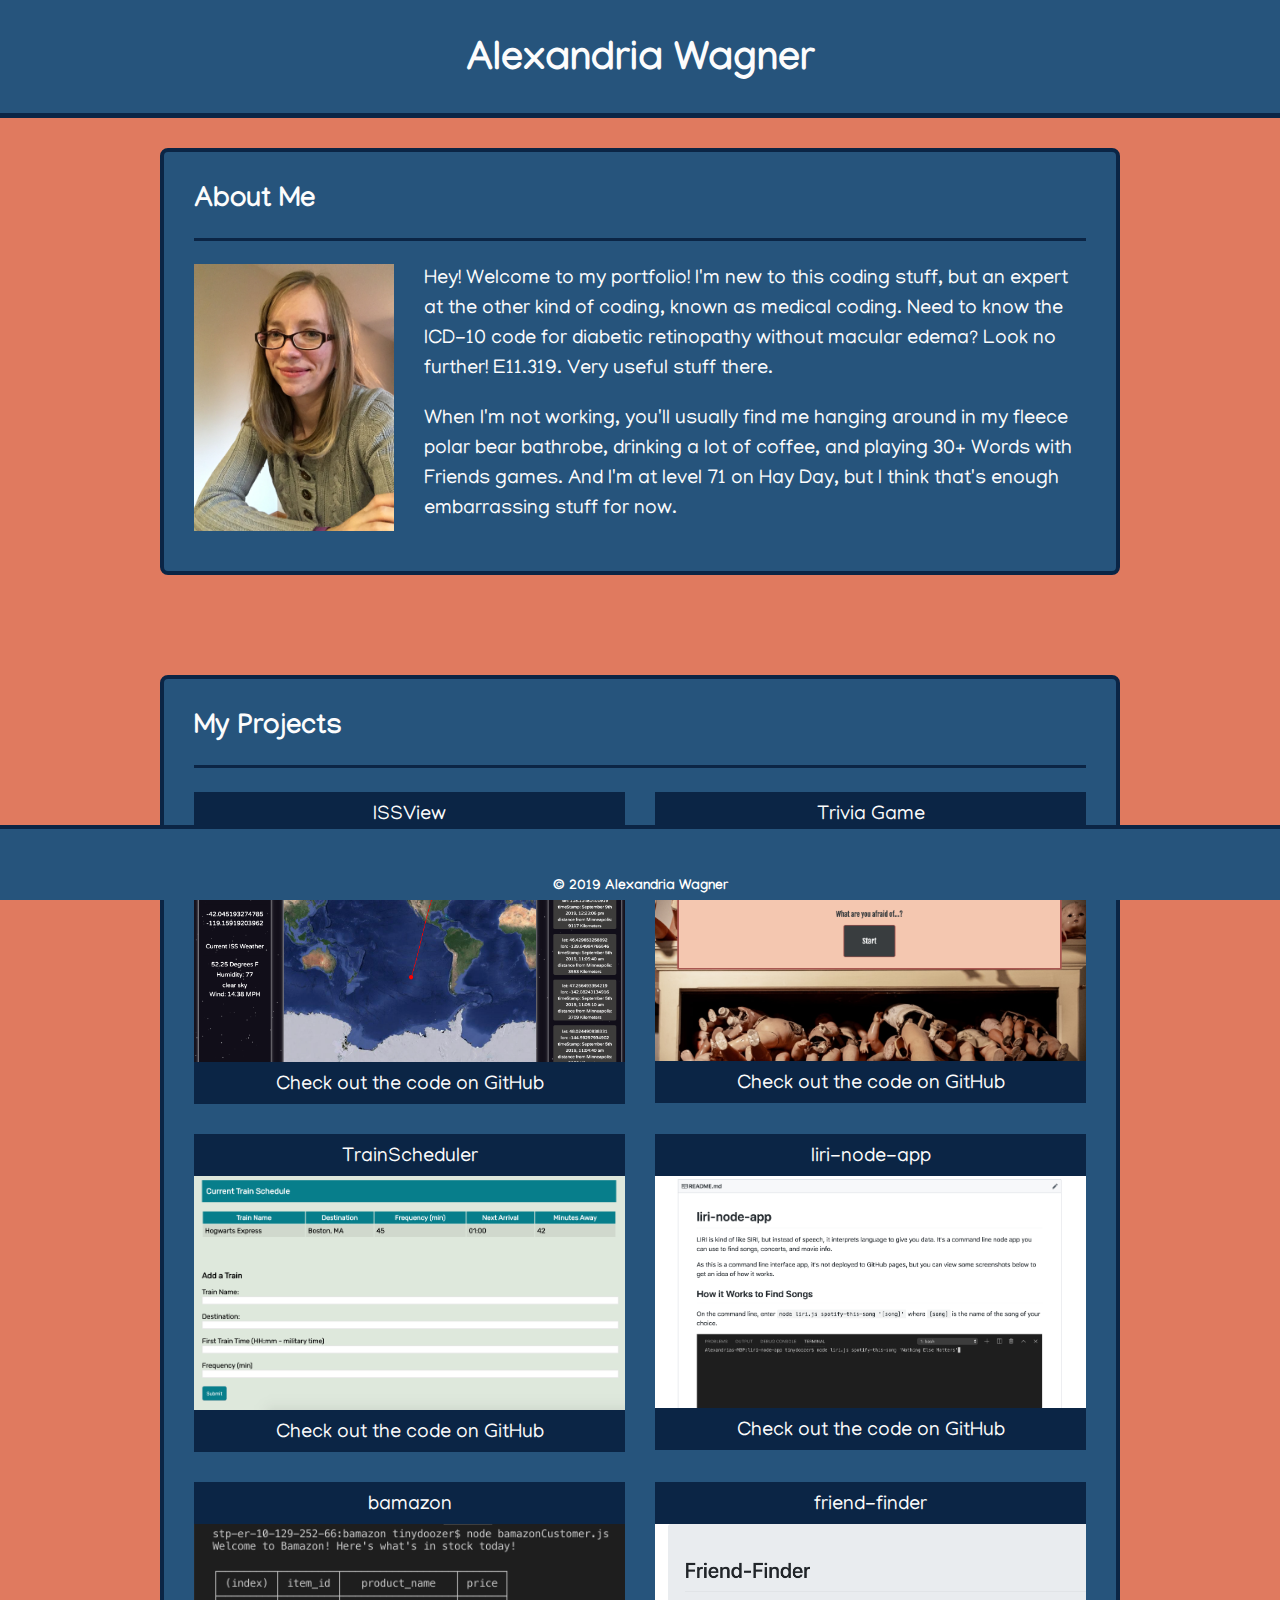
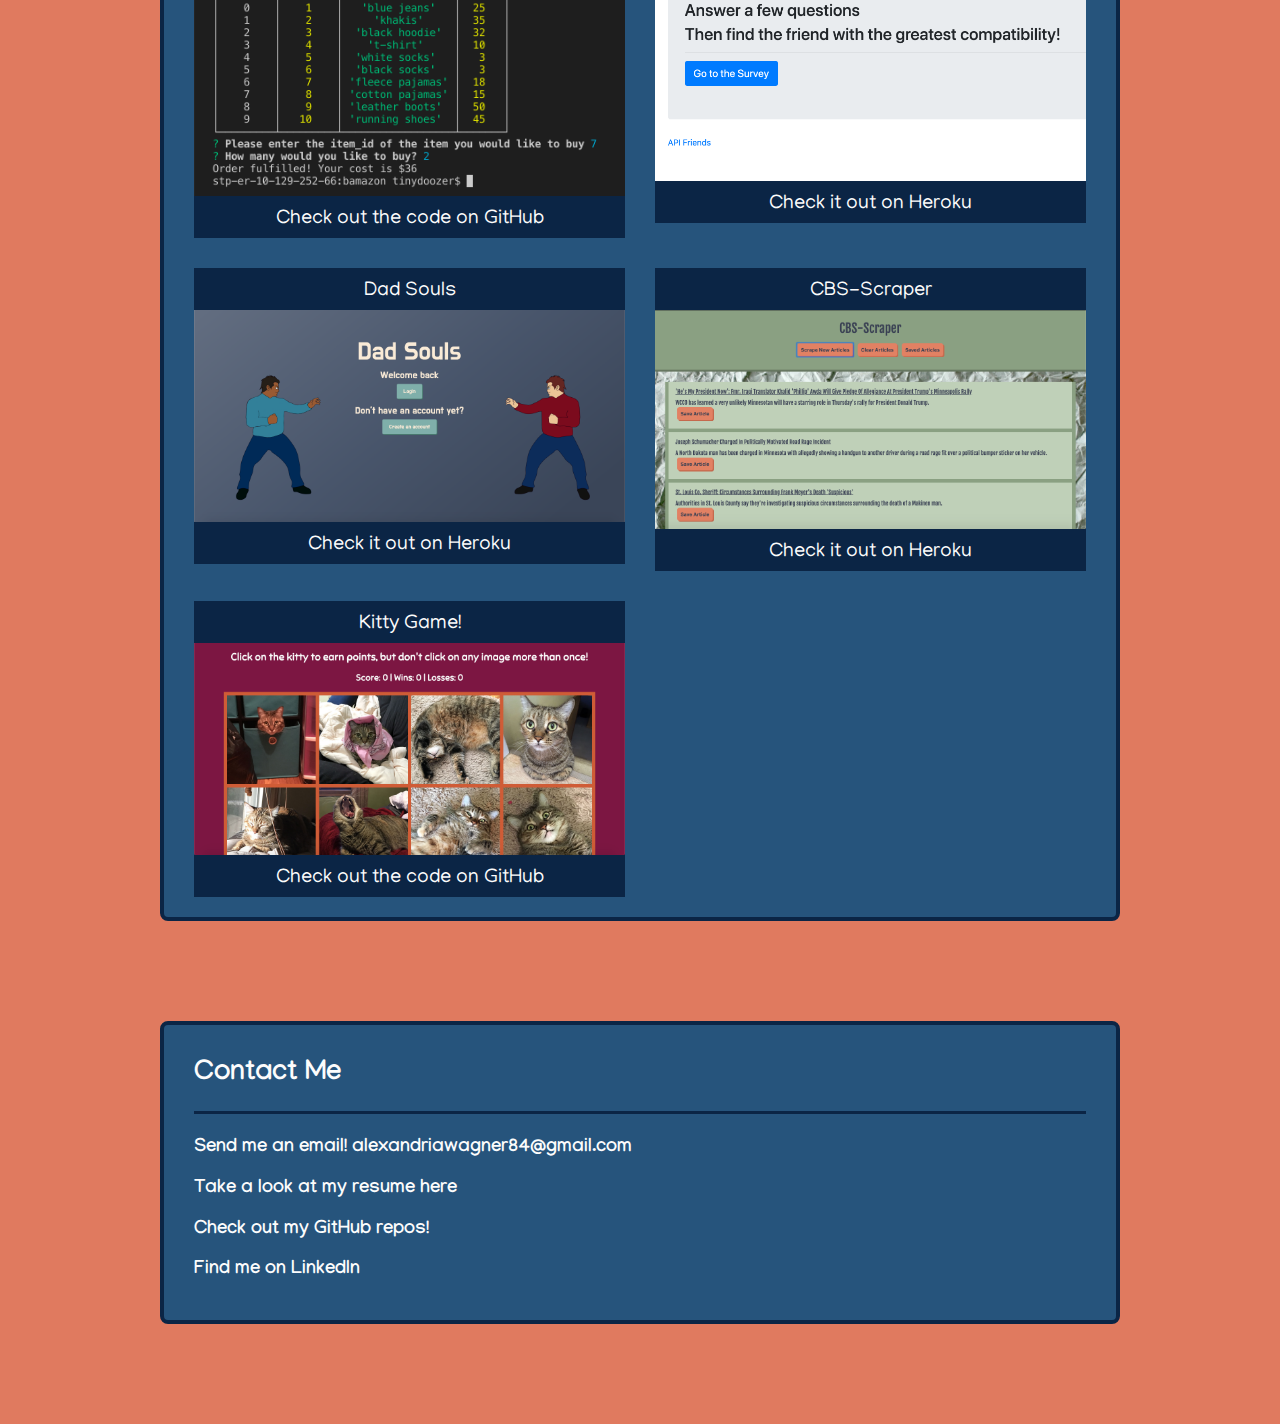
==== index.html @ b4c2550a "updated the deployed link to Kitty Game" ====
<!DOCTYPE html>
<html>

<head>
    <title>My Portfolio</title>
    <link href="https://fonts.googleapis.com/css?family=Manjari&display=swap" rel="stylesheet">
    <link rel="stylesheet" type="text/css" href="assets/css/style.css">
</head>

<body>
    <div class="header-container">
        <header>
            <h1>Alexandria Wagner</h1>
        </header>
    </div>

    <section>
        <div class="block">
            <h2>About Me</h2>
            <img class="photo" src="assets/images/self.jpg" alt="a photo of me">
            <p class="bio">Hey! Welcome to my portfolio! I'm new to this coding stuff, but an expert at the other kind
                of coding,
                known as medical coding. Need to know the ICD-10 code for diabetic retinopathy without macular edema?
                Look no further! E11.319. Very useful stuff there.</p>

            <p class="bio">When I'm not working, you'll usually find me hanging around in my fleece polar bear bathrobe,
                drinking a
                lot of coffee, and playing 30+ Words with Friends games. And I'm at level 71 on Hay Day, but I think
                that's
                enough embarrassing stuff for now.</p>
        </div>
    </section>

    <section>
        <div class="block">
            <h2>My Projects</h2>
            <div class="photos-container">
                <div class="photo-container">
                    <h4 class="photo-label"><a href="https://alexandriamw.github.io/Bulbasaur/">ISSView</a></h4>
                    <img class="portfolio-photo" src="assets/images/iss.png" alt="screenshot of ISSView project">
                    <p class="photo-label"><a class="photo-label-text"
                            href="https://github.com/alexandriamw/Bulbasaur">Check out the
                            code on GitHub</a></p>
                </div>

                <div class="photo-container">
                    <h4 class="photo-label"><a href="https://alexandriamw.github.io/TriviaGame/">Trivia Game</a></h4>
                    <img class="portfolio-photo" src="assets/images/triviaGame.png" alt="screenshot of Trivia Game">
                    <p class="photo-label"><a class="photo-label-text"
                            href="https://github.com/alexandriamw/TriviaGame">Check out the
                            code on GitHub</a></p>
                </div>

                <div class="photo-container">
                    <h4 class="photo-label"><a href="https://alexandriamw.github.io/TrainScheduler/">TrainScheduler</a>
                    </h4>
                    <img class="portfolio-photo" src="assets/images/trainScheduler.png"
                        alt="screenshot of Train Scheduler project">
                    <p class="photo-label"><a class="photo-label-text"
                            href="https://github.com/alexandriamw/TrainScheduler">Check out the
                            code on GitHub</a></p>
                </div>

                <div class="photo-container">
                    <h4 class="photo-label"><a href="https://github.com/alexandriamw/liri-node-app">liri-node-app</a>
                    </h4>
                    <img class="portfolio-photo" src="assets/images/liri.png" alt="screenshot of liri-node-app">
                    <p class="photo-label"><a class="photo-label-text"
                            href="https://github.com/alexandriamw/liri-node-app">Check out the
                            code on GitHub</a></p>
                </div>

                <div class="photo-container">
                    <h4 class="photo-label"><a href="https://github.com/alexandriamw/bamazon">bamazon</a>
                    </h4>
                    <img class="portfolio-photo" src="assets/images/bamazon.png" alt="screenshot of bamazon">
                    <p class="photo-label"><a class="photo-label-text"
                            href="https://github.com/alexandriamw/bamazon">Check out the
                            code on GitHub</a></p>
                </div>

                <div class="photo-container">
                    <h4 class="photo-label"><a href="https://github.com/alexandriamw/friend-finder">friend-finder</a>
                    </h4>
                    <img class="portfolio-photo" src="assets/images/friends.png" alt="screenshot of friend-finder">
                    <p class="photo-label"><a class="photo-label-text"
                            href="https://zandy-friend-finder.herokuapp.com/">Check it out on Heroku</a></p>
                </div>

                <div class="photo-container">
                    <h4 class="photo-label"><a href="https://github.com/alexandriamw/DoomPatrol">Dad Souls</a>
                    </h4>
                    <img class="portfolio-photo" src="assets/images/game_Screen.png" alt="screenshot of Dad Souls">
                    <p class="photo-label"><a class="photo-label-text" href="https://dadsouls.herokuapp.com/">Check it
                            out on Heroku</a></p>
                </div>

                <div class="photo-container">
                    <h4 class="photo-label"><a href="https://github.com/alexandriamw/cbs-scraper">CBS-Scraper</a>
                    </h4>
                    <img class="portfolio-photo" src="assets/images/cbs.png" alt="screenshot of CBS-Scraper">
                    <p class="photo-label"><a class="photo-label-text" href="https://cbs-scraper.herokuapp.com/">Check
                            it out on Heroku</a></p>
                </div>

                <div class="photo-container">
                    <h4 class="photo-label"><a href="https://www.groant.chup2.com/clicky-app/">Kitty Game!</a>
                    </h4>
                    <img class="portfolio-photo" src="assets/images/kittygame.png" alt="screenshot of Kitty Game">
                    <p class="photo-label"><a class="photo-label-text" href="https://github.com/alexandriamw/clicky-app">Check
                            out the code on GitHub</a></p>
                </div>
            </div>
        </div>
    </section>

    <section>
        <div class="block">
            <h2>Contact Me</h2>
            <h3>Send me an email! alexandriawagner84@gmail.com</h3>
            <h3><a href="assets/resume.pdf">Take a look at my resume here</a></h3>
            <h3><a href="https://github.com/alexandriamw">Check out my GitHub repos!</a></h3>
            <h3><a href="https://www.linkedin.com/in/alexandria-wagner-67238918a">Find me on LinkedIn</a></h3>

        </div>

    </section>

    <footer>
        <h6>&copy; 2019 Alexandria Wagner</h6>
    </footer>
</body>

</html>
---- assets/css/style.css ----
* {
    box-sizing: border-box;
}

.header-container {
    background: #26547c;
    border-bottom: 5px solid #0b2545;
    margin-bottom: 30px;
}

header {
    max-width: 980px;
    width: 100%;
    margin: auto;
    align-items: center;
    padding: 0 10px;
}

h1 {
    font-family: 'Manjari', sans-serif;
    font-size: 40px;
    color: #fcfcfc;
    text-align: center;
    padding: 40px 0 26px 0;
    margin: 0;
}

a {
    color: #fcfcfc;
    text-decoration: none;
}

h3 {
    color: #fcfcfc;
}

body {
    background: #e07a5f;
    margin: 0;
    font-family: 'Manjari', sans-serif;
}

.block {
    background-color: #26547c;
    border-radius: 8px;
    width: 100%;
    border: solid #0b2545 4px;
    padding: 10px 30px 20px 30px;
    overflow: auto;
}

section {
    padding: 0 10px;
    max-width: 980px;
    width: 100%;
    margin: 0 auto 100px auto;
}

h2 {
    color: #fcfcfc;
    font-family: 'Manjari', sans-serif;
    font-size: 28px;
    border-bottom: 3px solid #0b2545;
    padding-bottom: 20px;
}

.photo {
    height: auto;
    width: 200px;
    float: left;
    margin: 0 30px 20px 0;
}

.photo-label {
    background-color: #0b2545;
    color: #fcfcfc;
    text-align: center;
    padding: 12px 0 8px 0;
    font-family: 'Manjari', sans-serif;
    font-weight: normal;
    font-size: 20px;
    width: 100%;
    margin: 0;
}

.portfolio-photo {
    height: auto;
    width: 100%;
    display: block;
}

.photo-container {
    position: relative;
}

.photos-container {
    display: grid;
    grid-template-columns: 1fr 1fr;
    grid-gap: 30px;
    width: 100%;
}

.bio {
    color: #fcfcfc;
    font-size: 20px;
    line-height: 1.5;
}

footer {
    background-color: #26547c;
    border-top: #0b2545 solid 4px;
    padding-bottom: 5px;
    padding-top: 50px;
    position: fixed;
    left: 0;
    bottom: 0;
    width: 100%;
}

h6 {
    text-align: center;
    color: #ffffff;
    font-size: 14px;
    padding: 0;
    margin: 0;
}

@media screen and (max-width: 768px) {
    main {
        width: 100%;
    }
}

@media screen and (max-width: 640px) {
    h1 {
        width: 100%;
    }

    header {
        flex-direction: column;
        padding: 0px;
    }

    nav {
        width: 100%;
        text-align: center;
        padding: 15px 10px;
    }

    .photos-container {
        display: block;
        width: 100%;
    }

    .photo-container {
        margin-bottom: 10px;
    }

    .photo-label {
        padding: 8px 0;
    }

    .photo {
        width: 100%;
        float: none;
    }
}
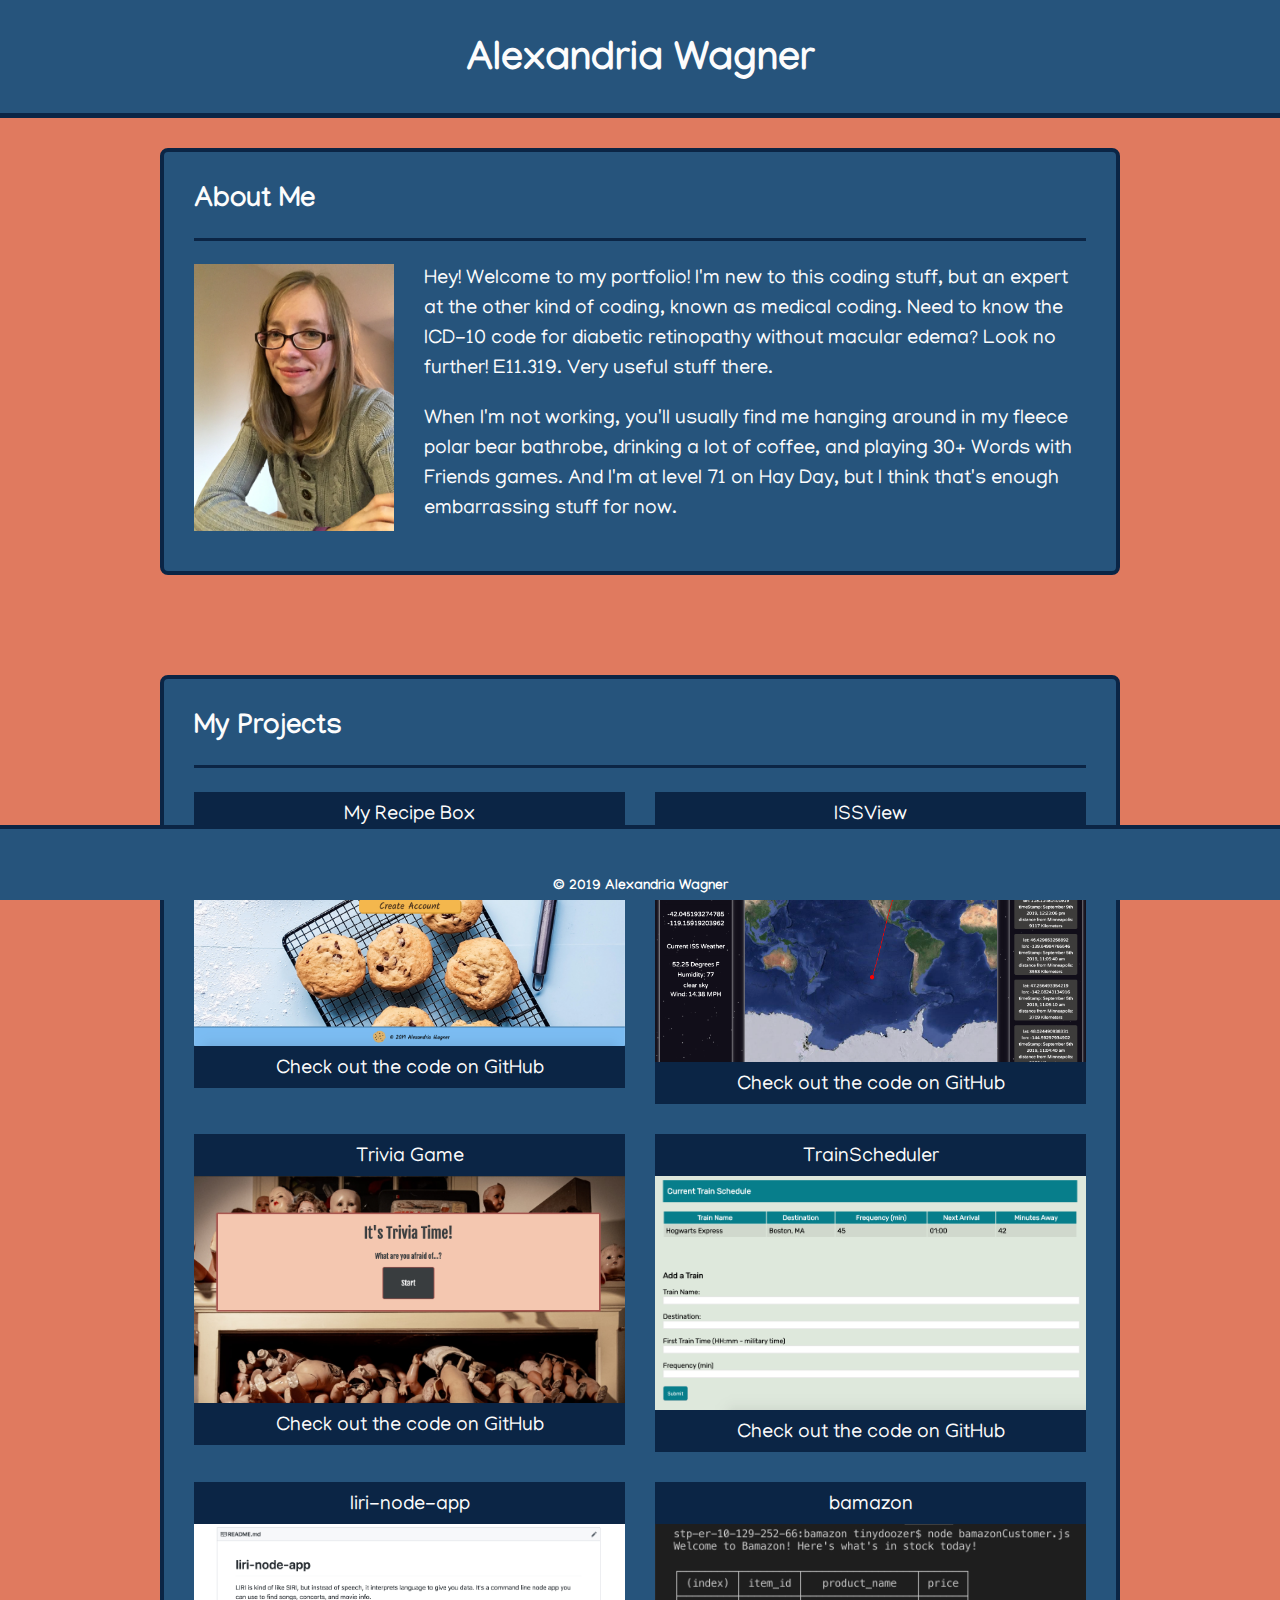
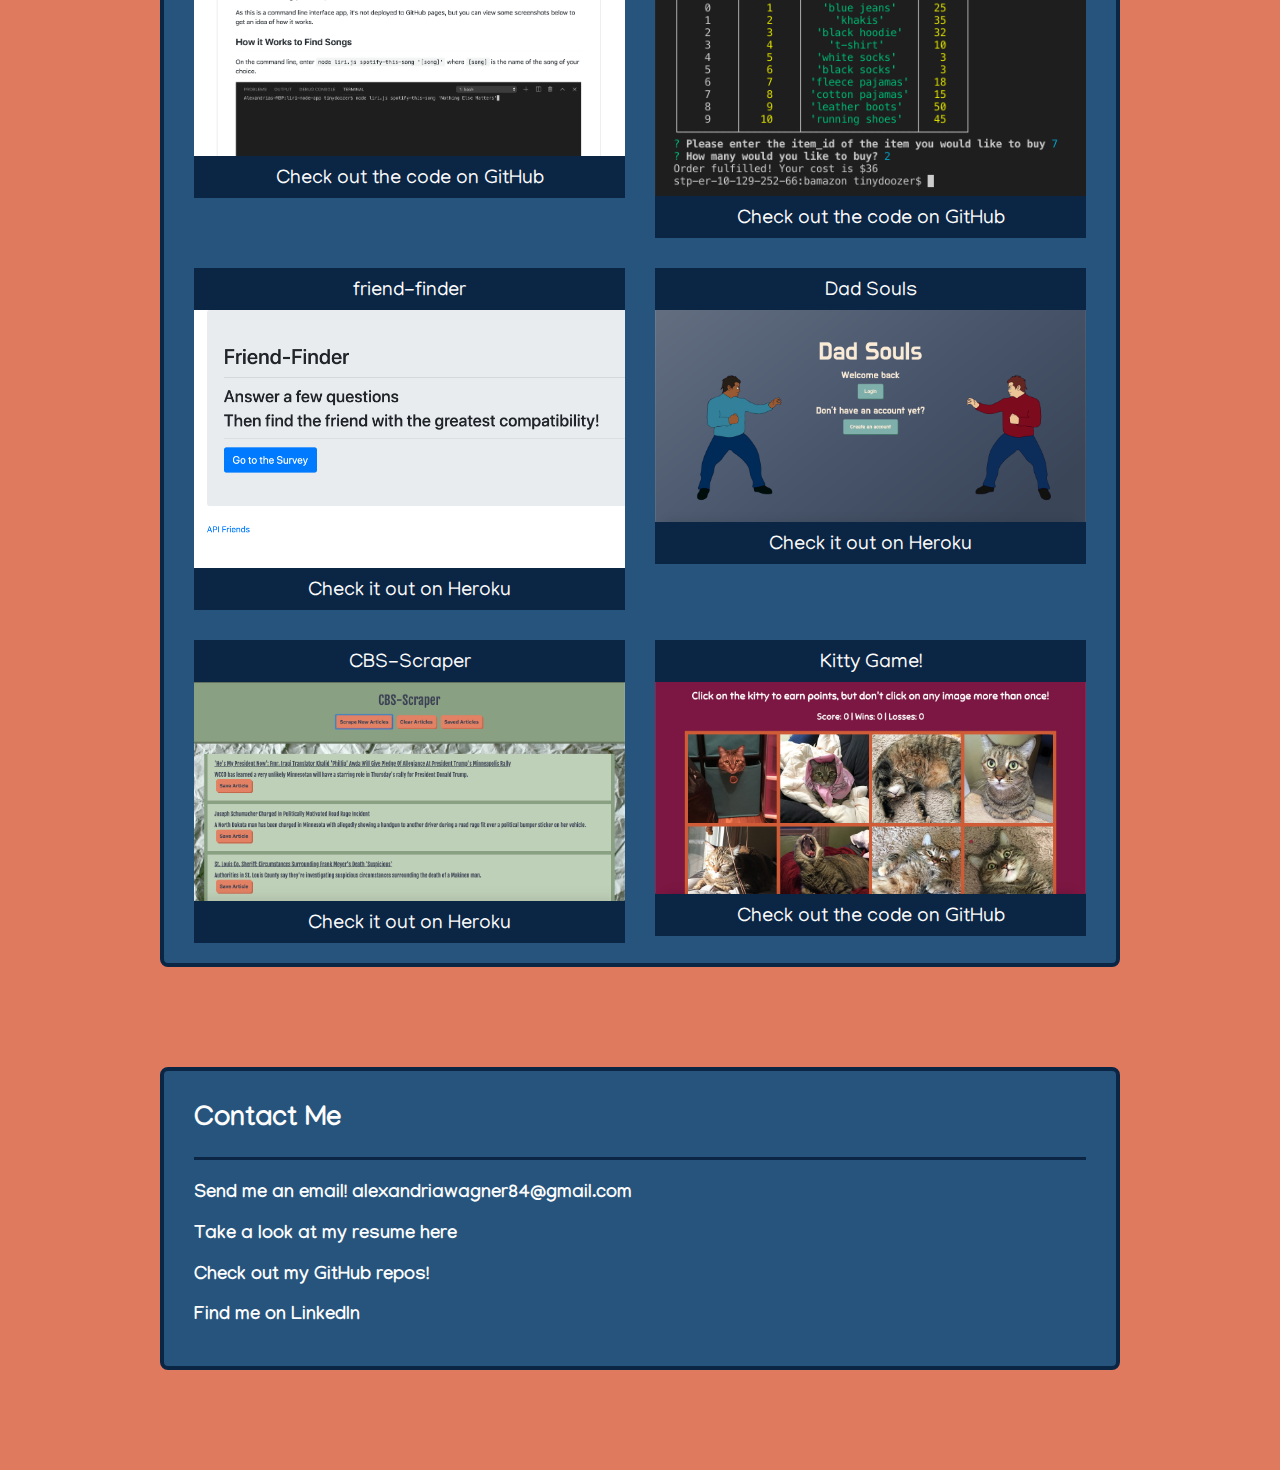
==== commit af5a7f17: "updated portfolio with my-recipe-box" ====
--- a/index.html
+++ b/index.html
@@ -34,7 +34,15 @@
     <section>
         <div class="block">
             <h2>My Projects</h2>
+
             <div class="photos-container">
+                <div class="photo-container">
+                    <h4 class="photo-label"><a href="https://github.com/alexandriamw/my-recipe-box">My Recipe Box</a></h4>
+                    <img class="portfolio-photo" src="assets/images/myrecipebox2.png" alt="screenshot of My Recipe Box">
+                    <p class="photo-label"><a class="photo-label-text"
+                            href="https://github.com/alexandriamw/my-recipe-box">Check out the
+                            code on GitHub</a></p>
+                </div>
                 <div class="photo-container">
                     <h4 class="photo-label"><a href="https://alexandriamw.github.io/Bulbasaur/">ISSView</a></h4>
                     <img class="portfolio-photo" src="assets/images/iss.png" alt="screenshot of ISSView project">
@@ -107,7 +115,8 @@
                     <h4 class="photo-label"><a href="https://www.groant.chup2.com/clicky-app/">Kitty Game!</a>
                     </h4>
                     <img class="portfolio-photo" src="assets/images/kittygame.png" alt="screenshot of Kitty Game">
-                    <p class="photo-label"><a class="photo-label-text" href="https://github.com/alexandriamw/clicky-app">Check
+                    <p class="photo-label"><a class="photo-label-text"
+                            href="https://github.com/alexandriamw/clicky-app">Check
                             out the code on GitHub</a></p>
                 </div>
             </div>
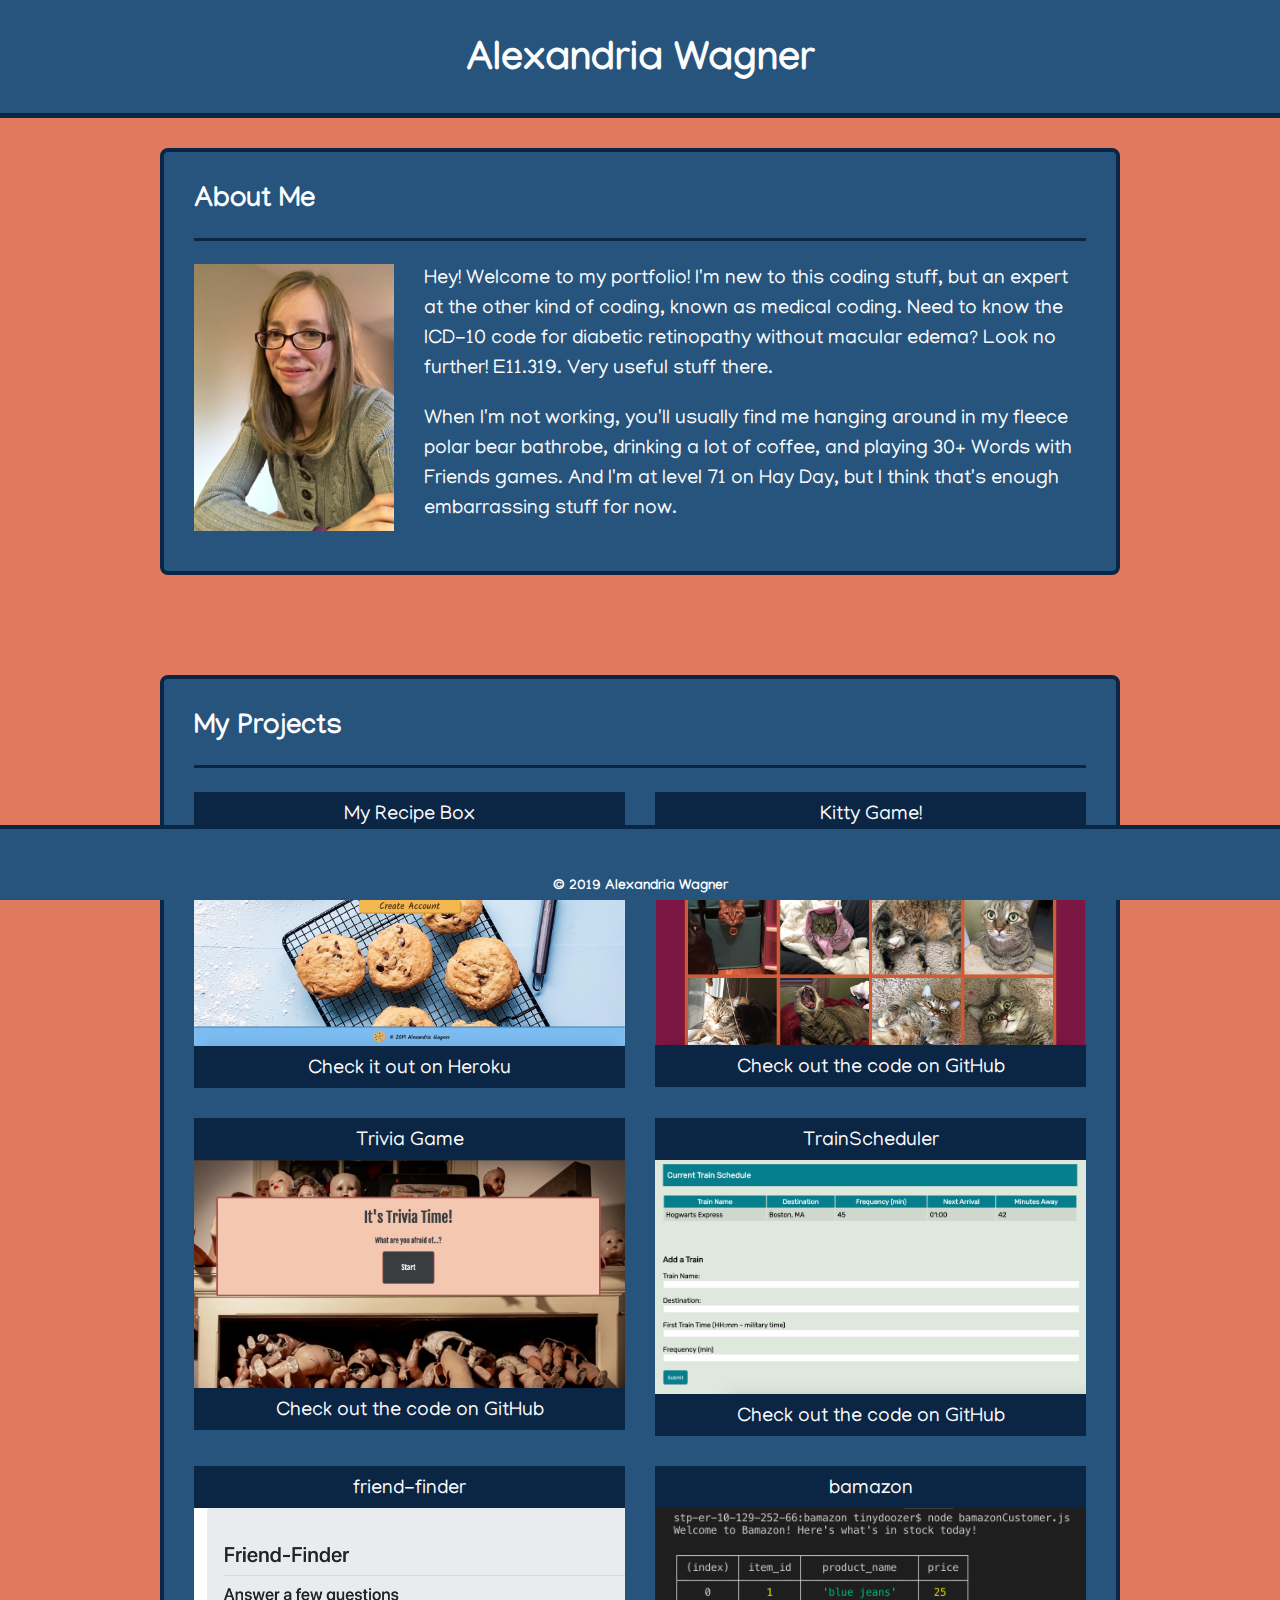
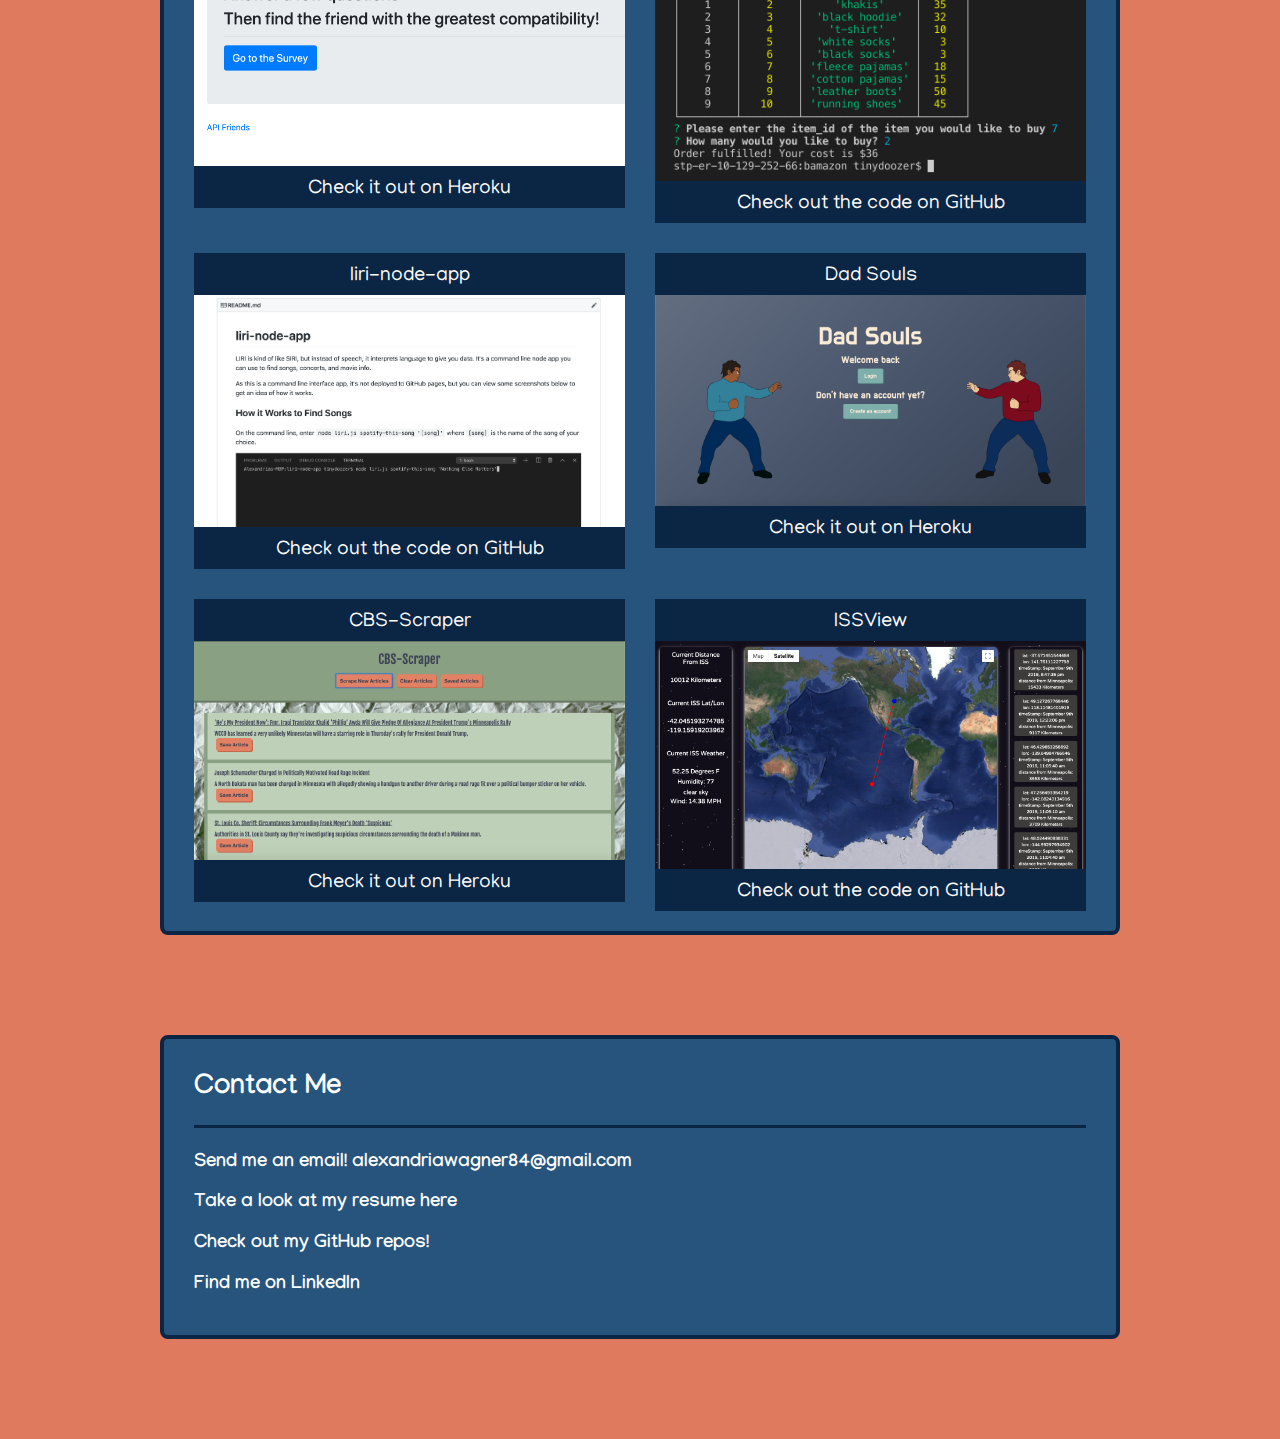
==== commit c635b9f2: "updated my-recipe-box with Heroku link" ====
--- a/index.html
+++ b/index.html
@@ -37,18 +37,20 @@
 
             <div class="photos-container">
                 <div class="photo-container">
-                    <h4 class="photo-label"><a href="https://github.com/alexandriamw/my-recipe-box">My Recipe Box</a></h4>
+                    <h4 class="photo-label"><a href="https://github.com/alexandriamw/my-recipe-box">My Recipe Box</a>
+                    </h4>
                     <img class="portfolio-photo" src="assets/images/myrecipebox2.png" alt="screenshot of My Recipe Box">
                     <p class="photo-label"><a class="photo-label-text"
-                            href="https://github.com/alexandriamw/my-recipe-box">Check out the
-                            code on GitHub</a></p>
+                            href="https://my-recipe-box-app.herokuapp.com">Check it out on Heroku</a></p>
                 </div>
+
                 <div class="photo-container">
-                    <h4 class="photo-label"><a href="https://alexandriamw.github.io/Bulbasaur/">ISSView</a></h4>
-                    <img class="portfolio-photo" src="assets/images/iss.png" alt="screenshot of ISSView project">
+                    <h4 class="photo-label"><a href="https://www.groant.chup2.com/clicky-app/">Kitty Game!</a>
+                    </h4>
+                    <img class="portfolio-photo" src="assets/images/kittygame.png" alt="screenshot of Kitty Game">
                     <p class="photo-label"><a class="photo-label-text"
-                            href="https://github.com/alexandriamw/Bulbasaur">Check out the
-                            code on GitHub</a></p>
+                            href="https://github.com/alexandriamw/clicky-app">Check
+                            out the code on GitHub</a></p>
                 </div>
 
                 <div class="photo-container">
@@ -70,12 +72,11 @@
                 </div>
 
                 <div class="photo-container">
-                    <h4 class="photo-label"><a href="https://github.com/alexandriamw/liri-node-app">liri-node-app</a>
+                    <h4 class="photo-label"><a href="https://github.com/alexandriamw/friend-finder">friend-finder</a>
                     </h4>
-                    <img class="portfolio-photo" src="assets/images/liri.png" alt="screenshot of liri-node-app">
+                    <img class="portfolio-photo" src="assets/images/friends.png" alt="screenshot of friend-finder">
                     <p class="photo-label"><a class="photo-label-text"
-                            href="https://github.com/alexandriamw/liri-node-app">Check out the
-                            code on GitHub</a></p>
+                            href="https://zandy-friend-finder.herokuapp.com/">Check it out on Heroku</a></p>
                 </div>
 
                 <div class="photo-container">
@@ -88,11 +89,12 @@
                 </div>
 
                 <div class="photo-container">
-                    <h4 class="photo-label"><a href="https://github.com/alexandriamw/friend-finder">friend-finder</a>
+                    <h4 class="photo-label"><a href="https://github.com/alexandriamw/liri-node-app">liri-node-app</a>
                     </h4>
-                    <img class="portfolio-photo" src="assets/images/friends.png" alt="screenshot of friend-finder">
+                    <img class="portfolio-photo" src="assets/images/liri.png" alt="screenshot of liri-node-app">
                     <p class="photo-label"><a class="photo-label-text"
-                            href="https://zandy-friend-finder.herokuapp.com/">Check it out on Heroku</a></p>
+                            href="https://github.com/alexandriamw/liri-node-app">Check out the
+                            code on GitHub</a></p>
                 </div>
 
                 <div class="photo-container">
@@ -112,12 +114,11 @@
                 </div>
 
                 <div class="photo-container">
-                    <h4 class="photo-label"><a href="https://www.groant.chup2.com/clicky-app/">Kitty Game!</a>
-                    </h4>
-                    <img class="portfolio-photo" src="assets/images/kittygame.png" alt="screenshot of Kitty Game">
+                    <h4 class="photo-label"><a href="https://alexandriamw.github.io/Bulbasaur/">ISSView</a></h4>
+                    <img class="portfolio-photo" src="assets/images/iss.png" alt="screenshot of ISSView project">
                     <p class="photo-label"><a class="photo-label-text"
-                            href="https://github.com/alexandriamw/clicky-app">Check
-                            out the code on GitHub</a></p>
+                            href="https://github.com/alexandriamw/Bulbasaur">Check out the
+                            code on GitHub</a></p>
                 </div>
             </div>
         </div>
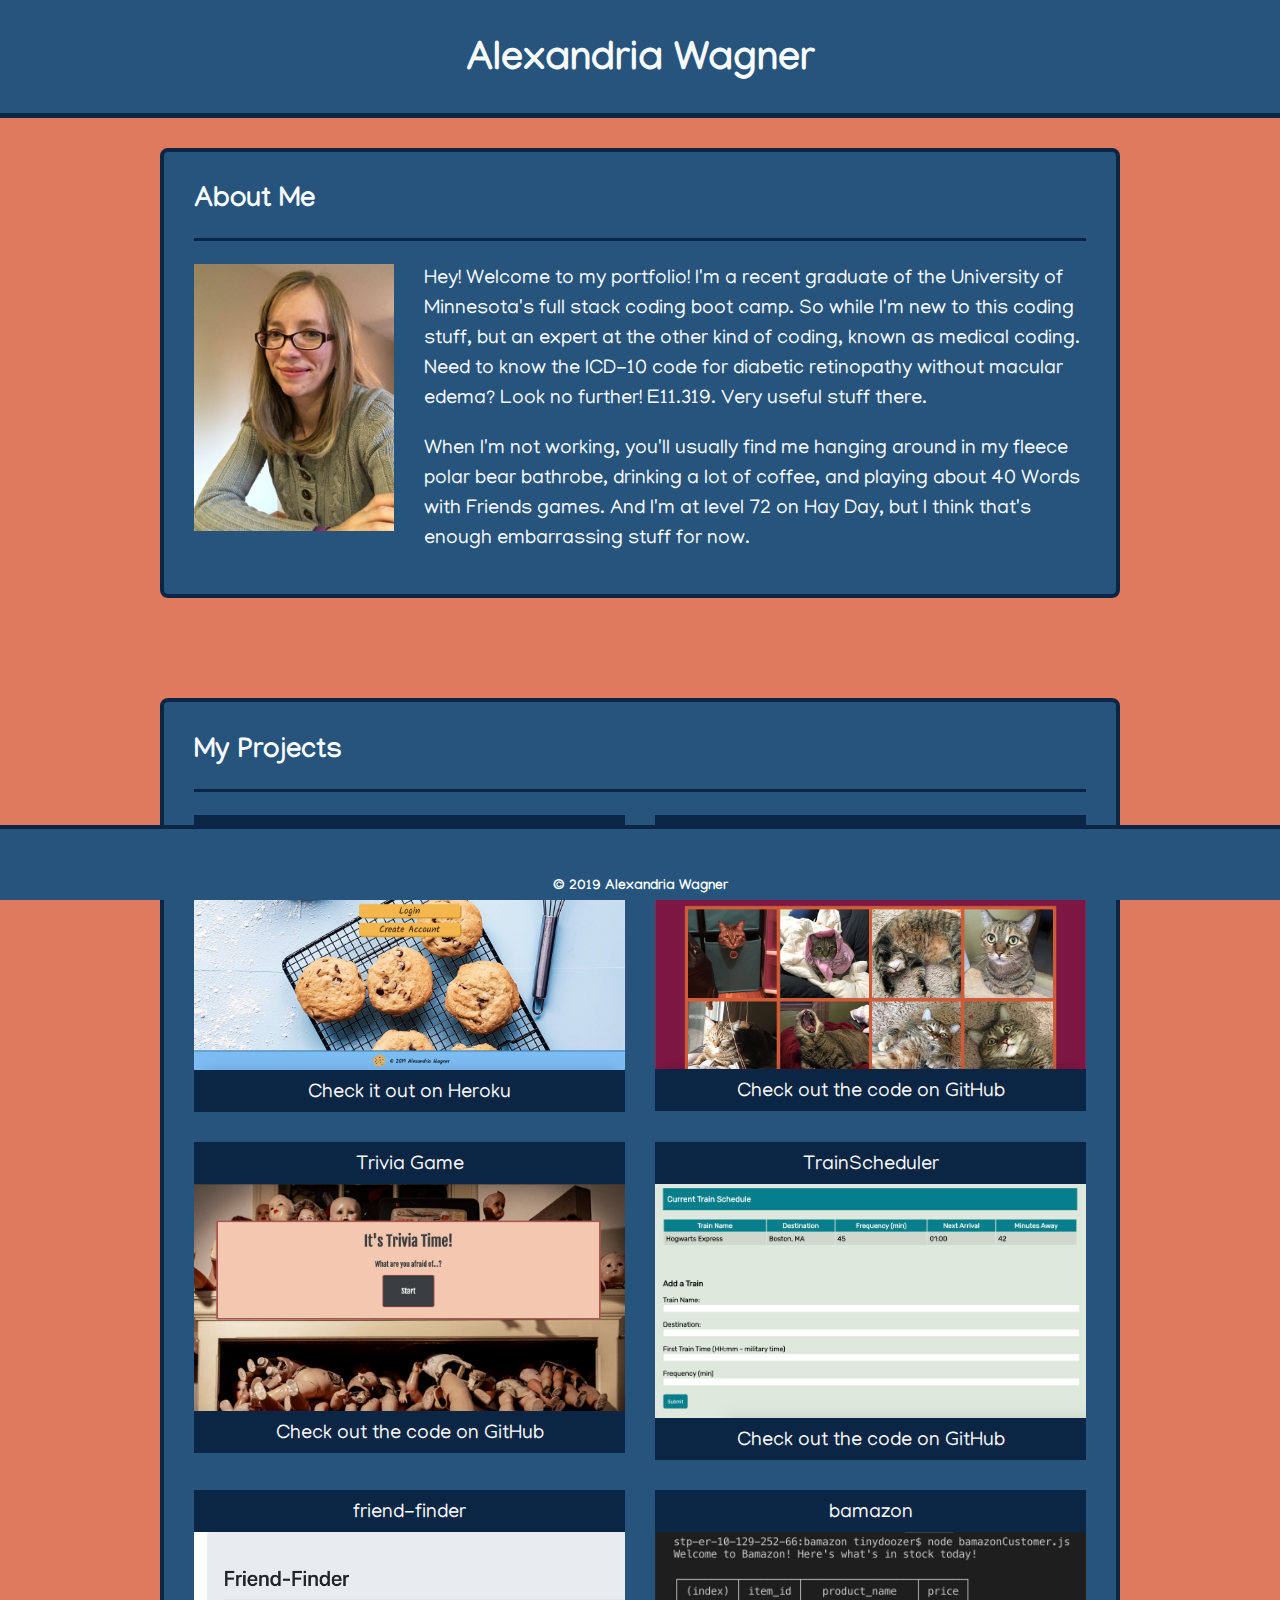
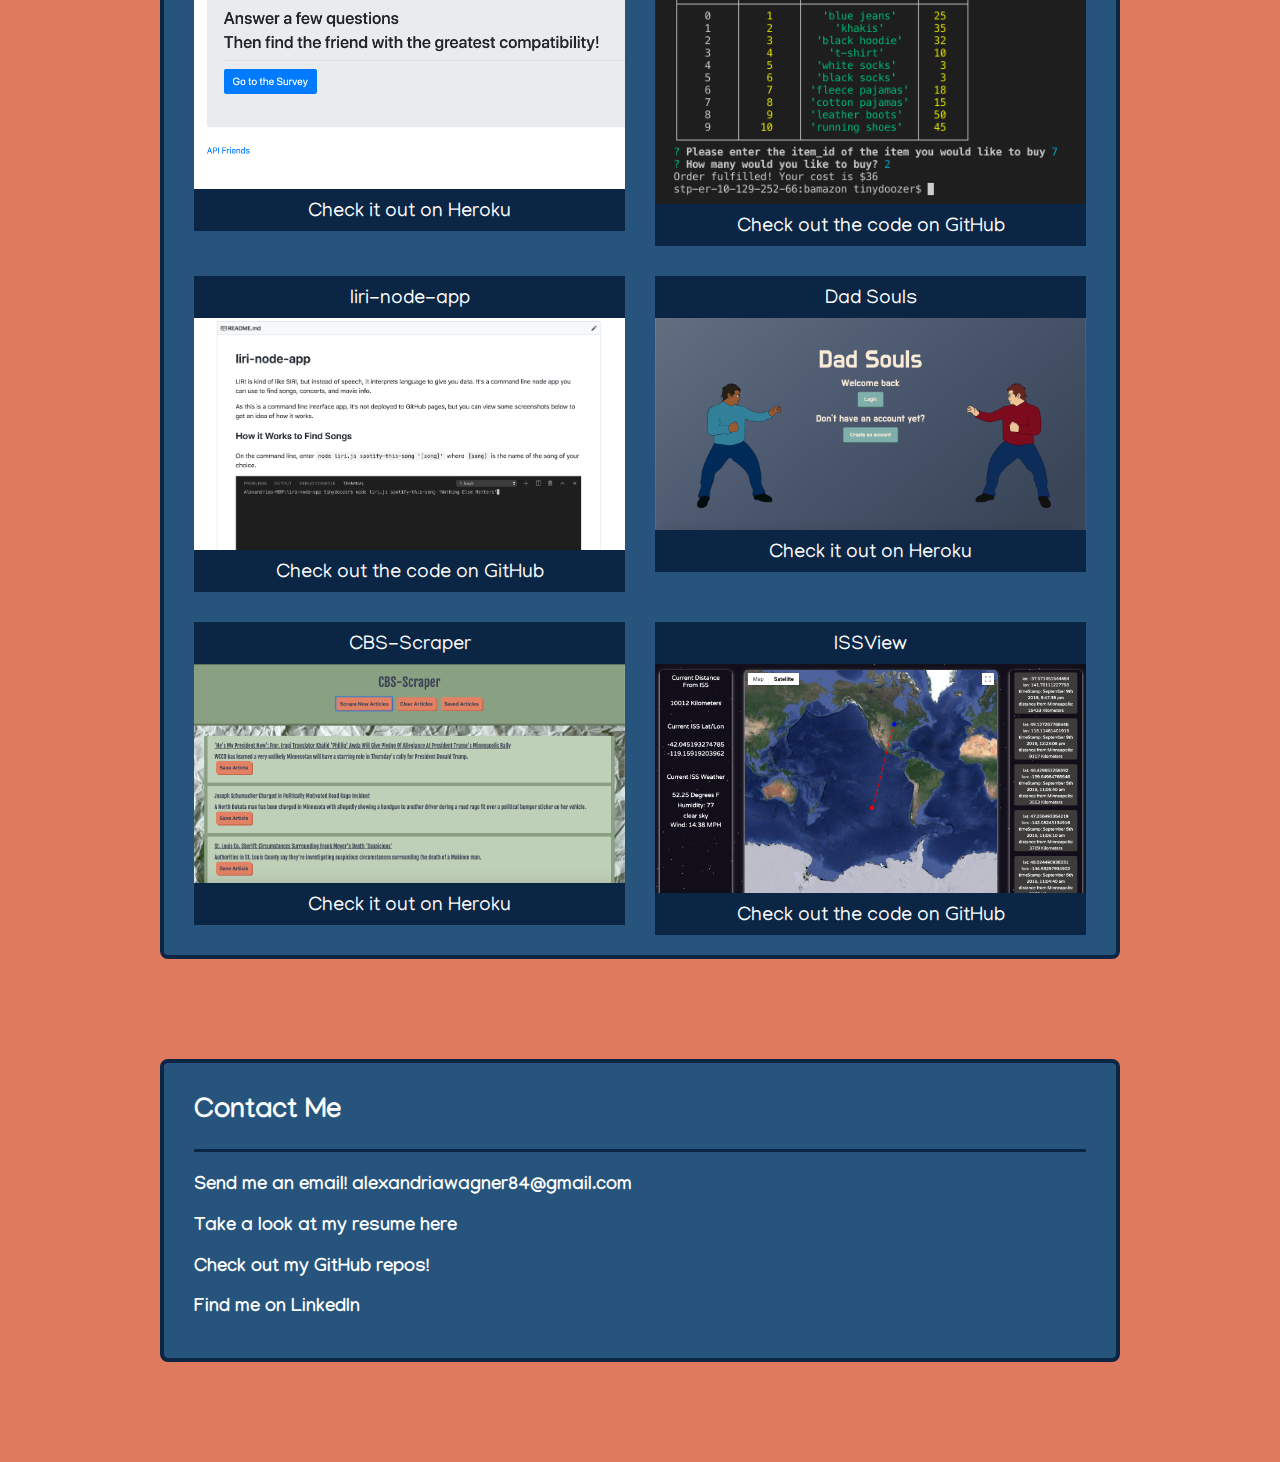
==== commit f56ff81c: "updated with new resume, updated bio info" ====
--- a/index.html
+++ b/index.html
@@ -18,14 +18,14 @@
         <div class="block">
             <h2>About Me</h2>
             <img class="photo" src="assets/images/self.jpg" alt="a photo of me">
-            <p class="bio">Hey! Welcome to my portfolio! I'm new to this coding stuff, but an expert at the other kind
+            <p class="bio">Hey! Welcome to my portfolio! I'm a recent graduate of the University of Minnesota's full stack coding boot camp. So while I'm new to this coding stuff, but an expert at the other kind
                 of coding,
                 known as medical coding. Need to know the ICD-10 code for diabetic retinopathy without macular edema?
                 Look no further! E11.319. Very useful stuff there.</p>
 
             <p class="bio">When I'm not working, you'll usually find me hanging around in my fleece polar bear bathrobe,
                 drinking a
-                lot of coffee, and playing 30+ Words with Friends games. And I'm at level 71 on Hay Day, but I think
+                lot of coffee, and playing about 40 Words with Friends games. And I'm at level 72 on Hay Day, but I think
                 that's
                 enough embarrassing stuff for now.</p>
         </div>
@@ -128,12 +128,10 @@
         <div class="block">
             <h2>Contact Me</h2>
             <h3>Send me an email! alexandriawagner84@gmail.com</h3>
-            <h3><a href="assets/resume.pdf">Take a look at my resume here</a></h3>
+            <h3><a href="assets/awagner_resume.pdf">Take a look at my resume here</a></h3>
             <h3><a href="https://github.com/alexandriamw">Check out my GitHub repos!</a></h3>
             <h3><a href="https://www.linkedin.com/in/alexandria-wagner-67238918a">Find me on LinkedIn</a></h3>
-
         </div>
-
     </section>
 
     <footer>
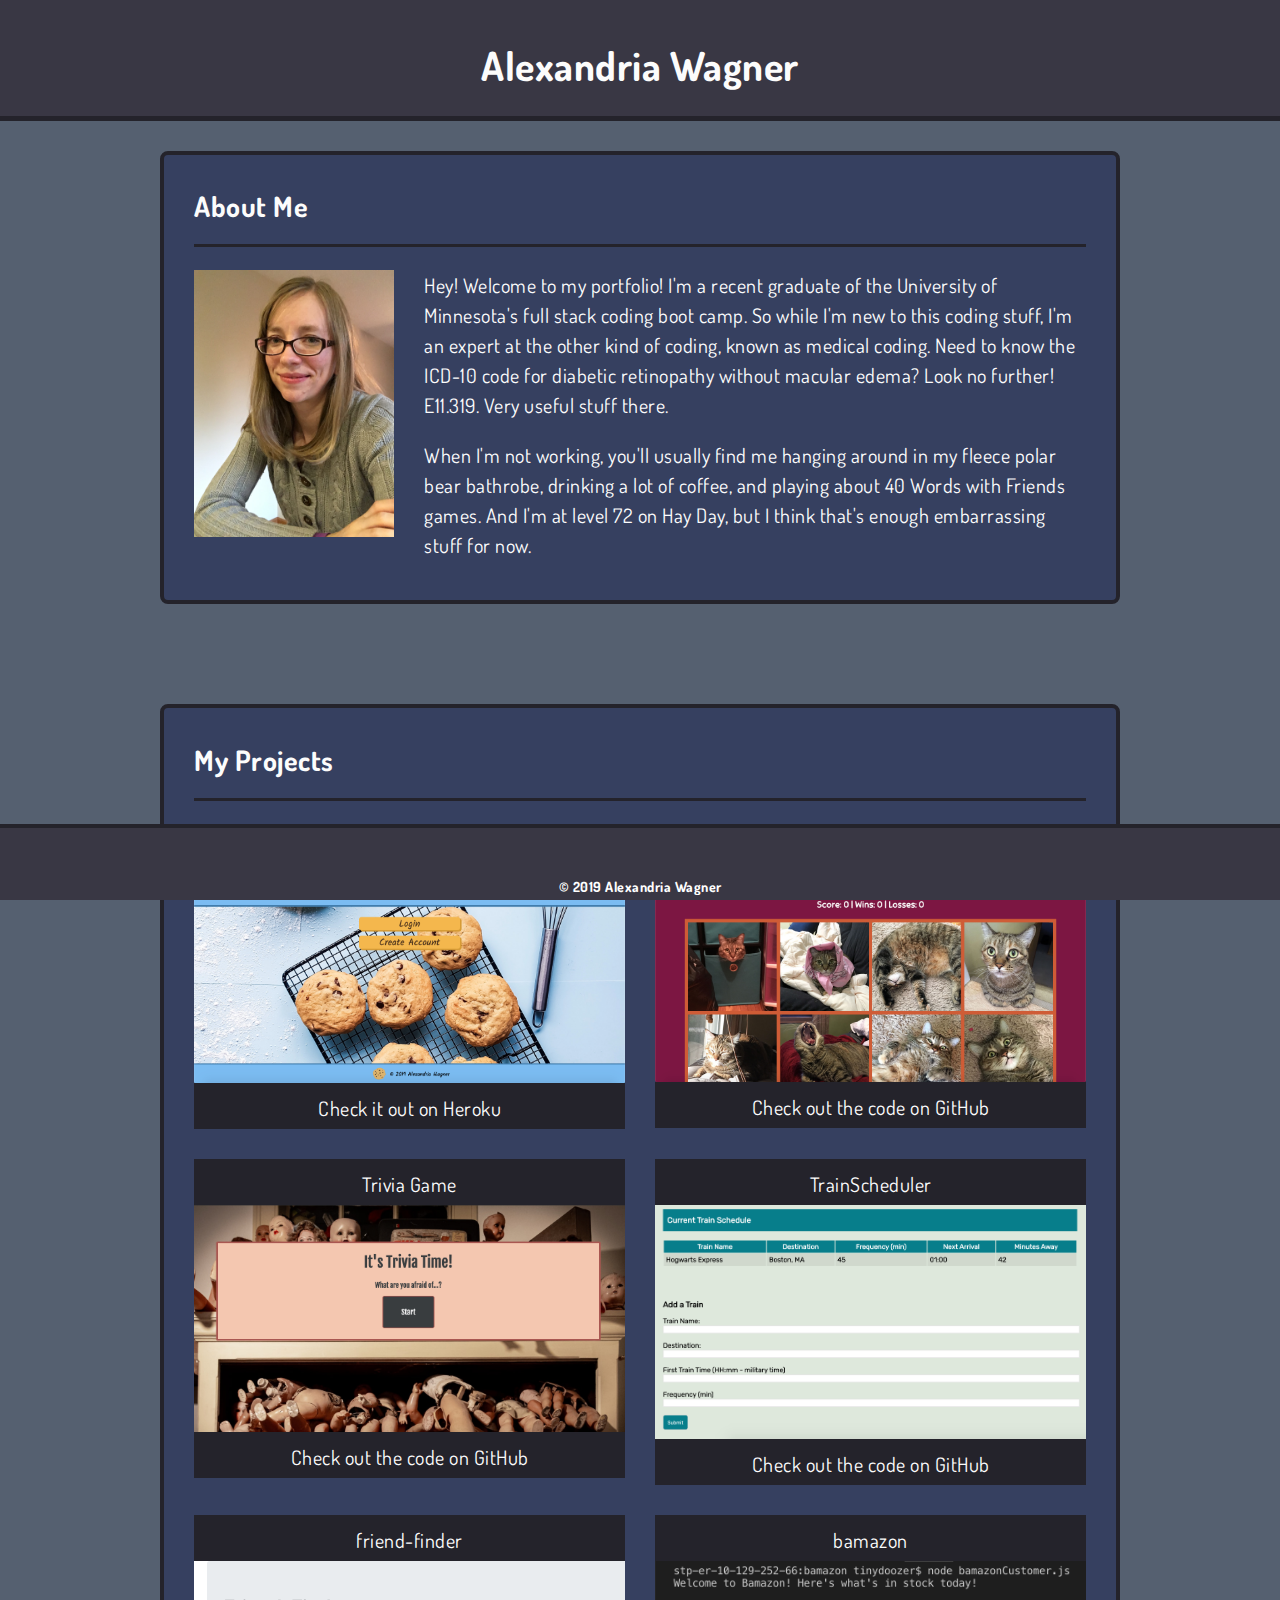
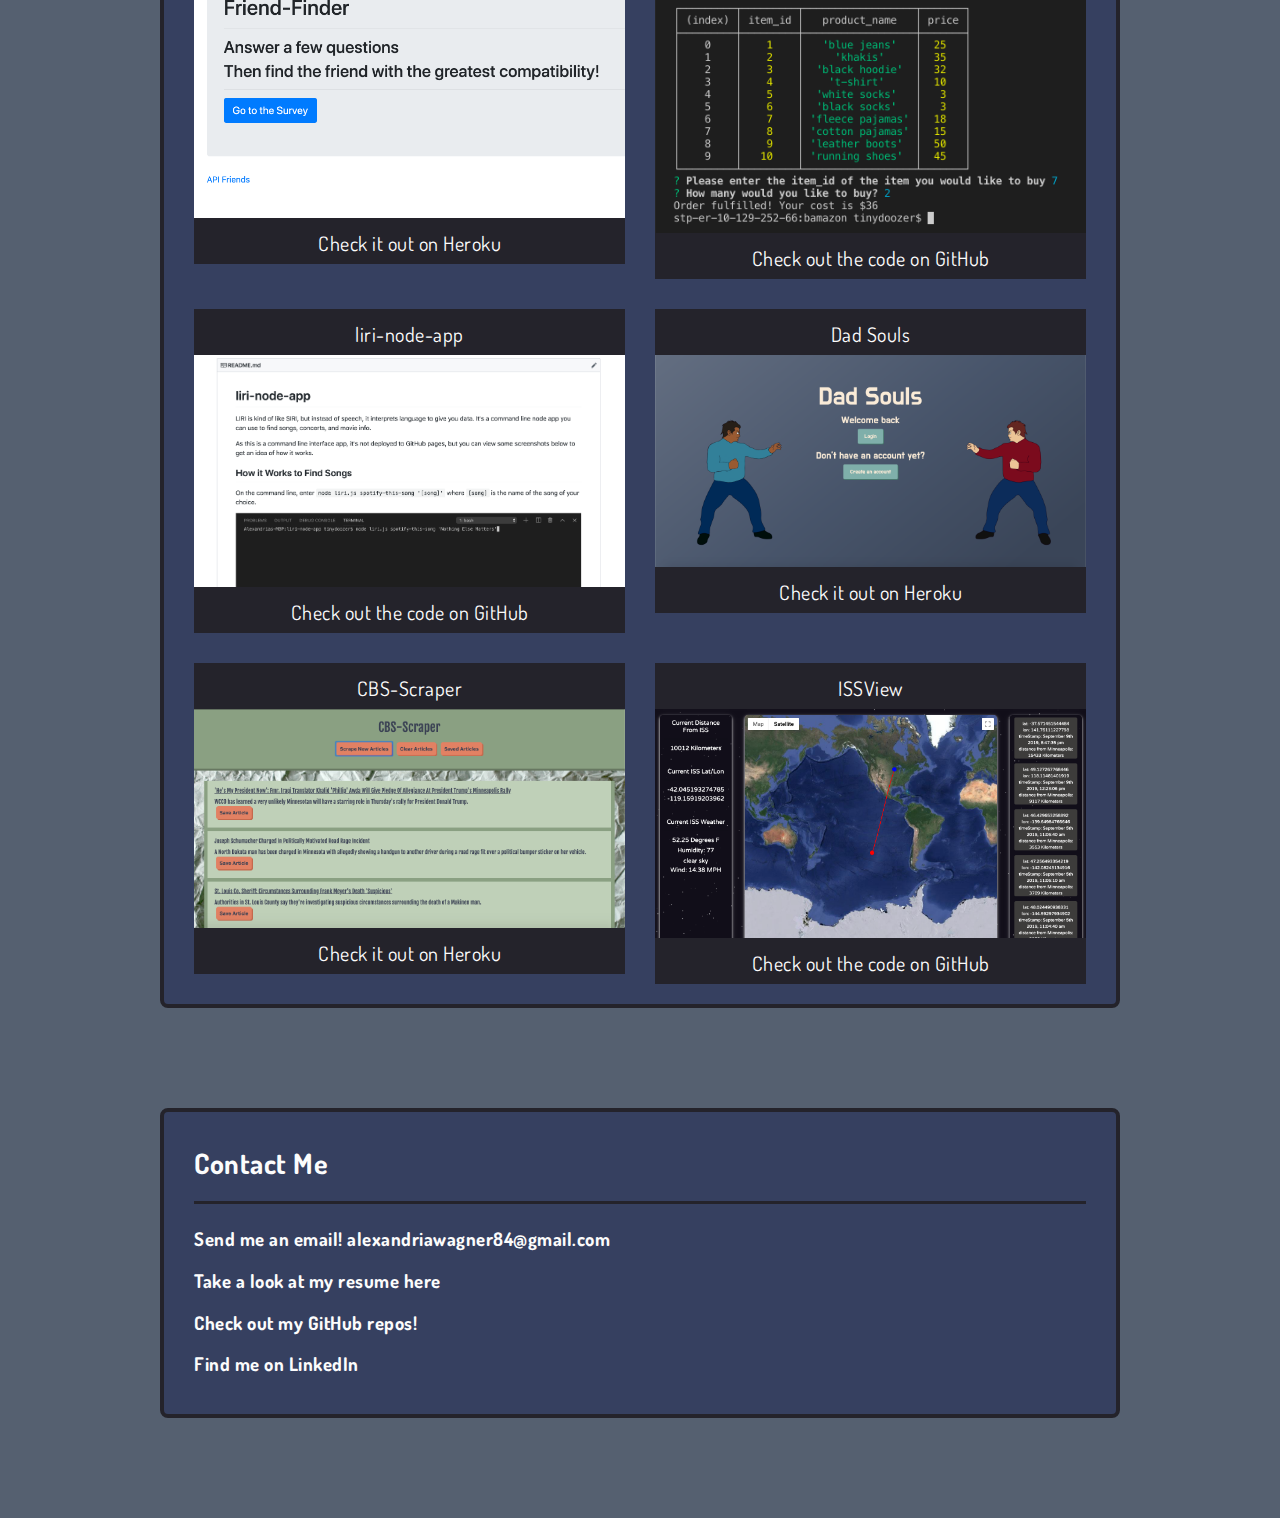
==== commit 84efc7e9: "changed styling a bit" ====
--- a/index.html
+++ b/index.html
@@ -3,7 +3,7 @@
 
 <head>
     <title>My Portfolio</title>
-    <link href="https://fonts.googleapis.com/css?family=Manjari&display=swap" rel="stylesheet">
+    <link href="https://fonts.googleapis.com/css?family=Dosis&display=swap" rel="stylesheet">
     <link rel="stylesheet" type="text/css" href="assets/css/style.css">
 </head>
 
@@ -18,7 +18,7 @@
         <div class="block">
             <h2>About Me</h2>
             <img class="photo" src="assets/images/self.jpg" alt="a photo of me">
-            <p class="bio">Hey! Welcome to my portfolio! I'm a recent graduate of the University of Minnesota's full stack coding boot camp. So while I'm new to this coding stuff, but an expert at the other kind
+            <p class="bio">Hey! Welcome to my portfolio! I'm a recent graduate of the University of Minnesota's full stack coding boot camp. So while I'm new to this coding stuff, I'm an expert at the other kind
                 of coding,
                 known as medical coding. Need to know the ICD-10 code for diabetic retinopathy without macular edema?
                 Look no further! E11.319. Very useful stuff there.</p>
--- a/assets/css/style.css
+++ b/assets/css/style.css
@@ -3,8 +3,8 @@
 }
 
 .header-container {
-    background: #26547c;
-    border-bottom: 5px solid #0b2545;
+    background: #393744;
+    border-bottom: 5px solid #24232B;
     margin-bottom: 30px;
 }
 
@@ -17,7 +17,6 @@
 }
 
 h1 {
-    font-family: 'Manjari', sans-serif;
     font-size: 40px;
     color: #fcfcfc;
     text-align: center;
@@ -35,16 +34,17 @@
 }
 
 body {
-    background: #e07a5f;
+    background: #556070;
     margin: 0;
-    font-family: 'Manjari', sans-serif;
+    font-family: 'Dosis', sans-serif;
+    letter-spacing: .5px;
 }
 
 .block {
-    background-color: #26547c;
+    background-color: #364060;
     border-radius: 8px;
     width: 100%;
-    border: solid #0b2545 4px;
+    border: solid #24232B 4px;
     padding: 10px 30px 20px 30px;
     overflow: auto;
 }
@@ -58,9 +58,8 @@
 
 h2 {
     color: #fcfcfc;
-    font-family: 'Manjari', sans-serif;
     font-size: 28px;
-    border-bottom: 3px solid #0b2545;
+    border-bottom: 3px solid #24232B;
     padding-bottom: 20px;
 }
 
@@ -72,11 +71,10 @@
 }
 
 .photo-label {
-    background-color: #0b2545;
+    background-color: #24232B;
     color: #fcfcfc;
     text-align: center;
     padding: 12px 0 8px 0;
-    font-family: 'Manjari', sans-serif;
     font-weight: normal;
     font-size: 20px;
     width: 100%;
@@ -107,8 +105,8 @@
 }
 
 footer {
-    background-color: #26547c;
-    border-top: #0b2545 solid 4px;
+    background-color: #393744;
+    border-top: #24232B solid 4px;
     padding-bottom: 5px;
     padding-top: 50px;
     position: fixed;
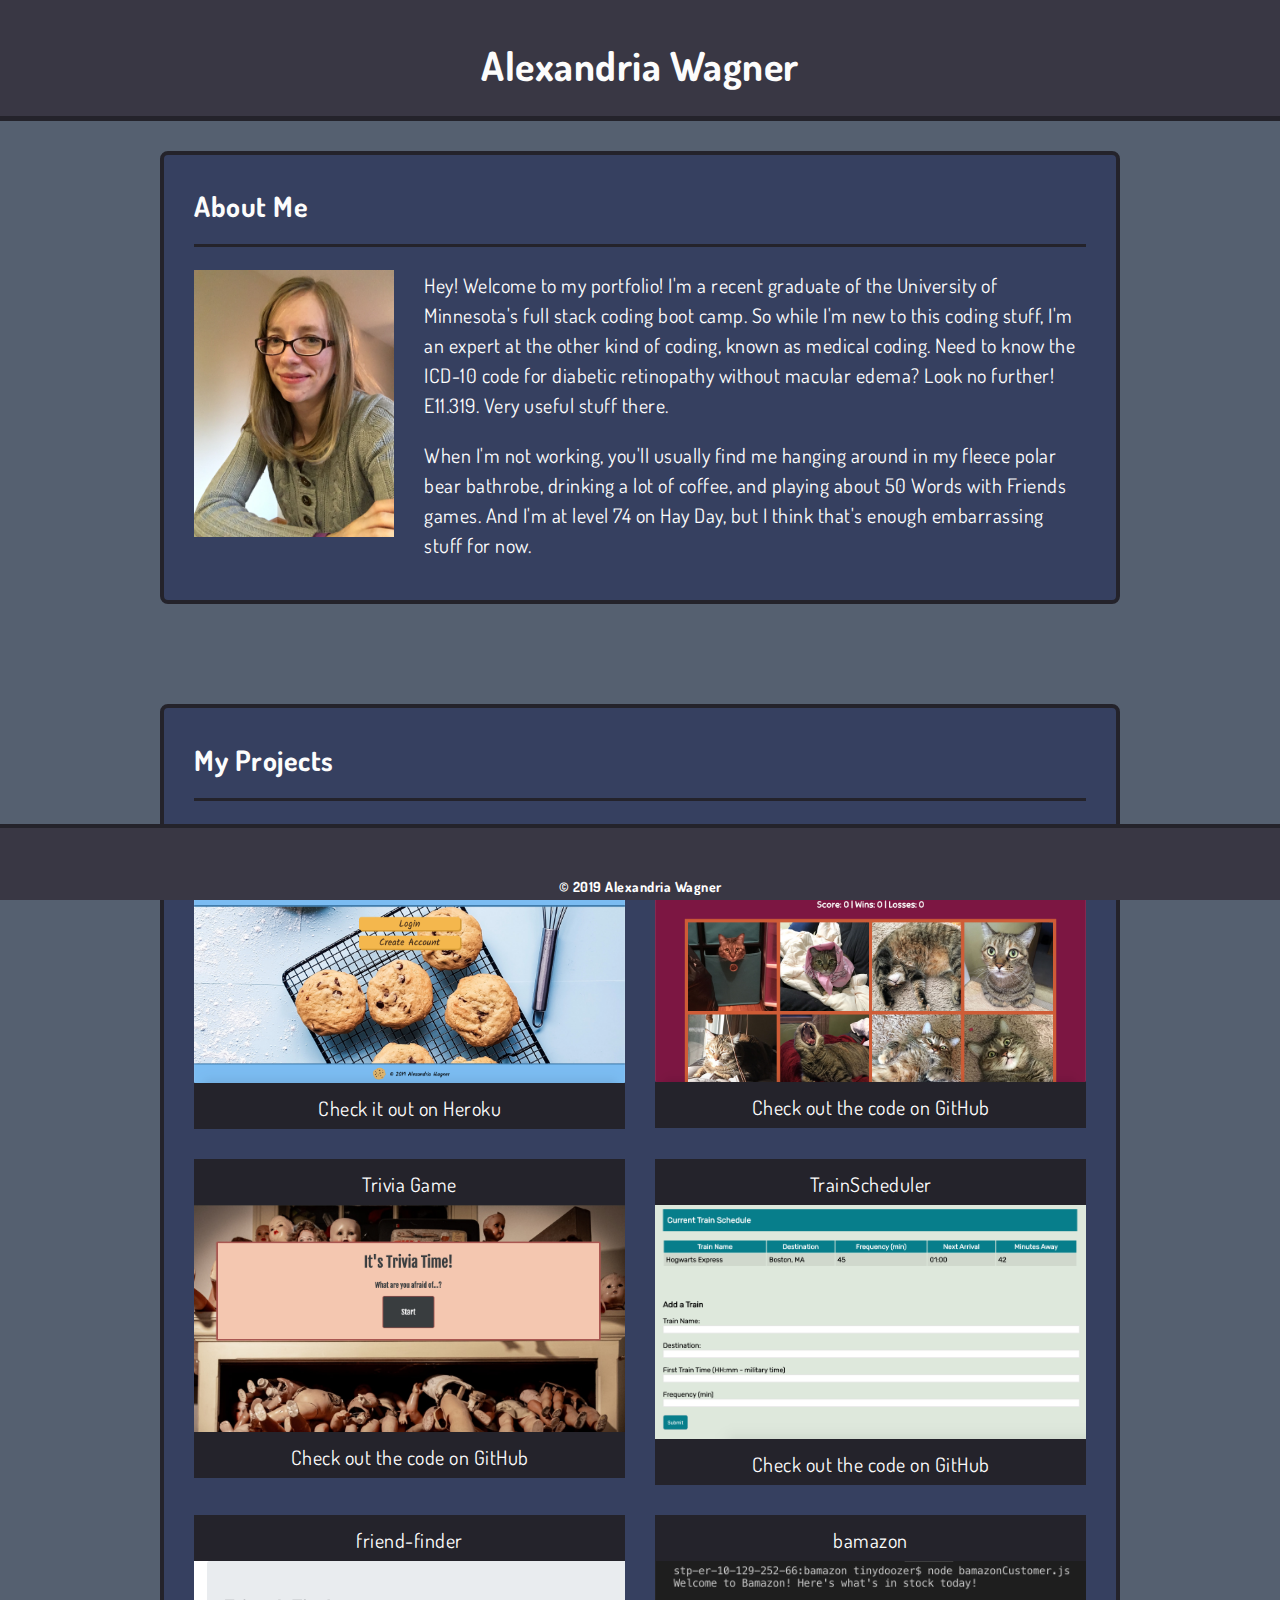
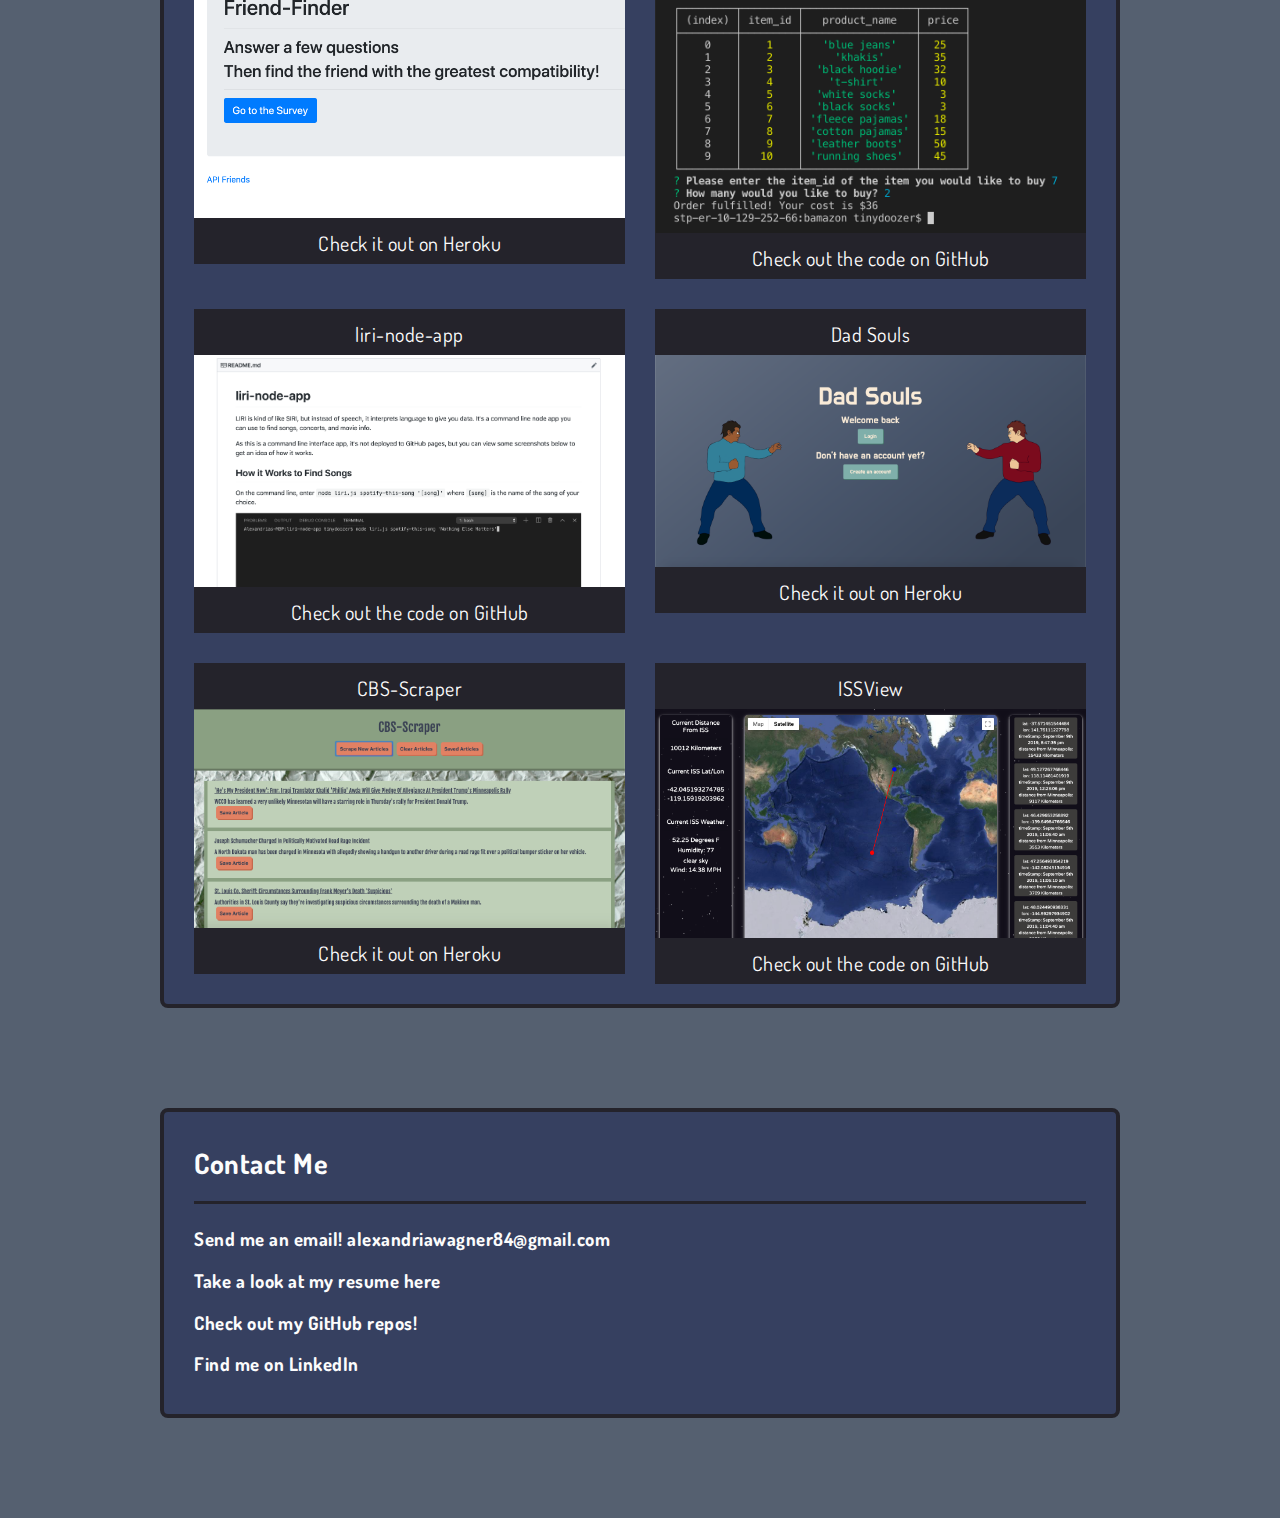
==== commit 3a39b078: "small update to bio" ====
--- a/index.html
+++ b/index.html
@@ -25,7 +25,7 @@
 
             <p class="bio">When I'm not working, you'll usually find me hanging around in my fleece polar bear bathrobe,
                 drinking a
-                lot of coffee, and playing about 40 Words with Friends games. And I'm at level 72 on Hay Day, but I think
+                lot of coffee, and playing about 50 Words with Friends games. And I'm at level 74 on Hay Day, but I think
                 that's
                 enough embarrassing stuff for now.</p>
         </div>
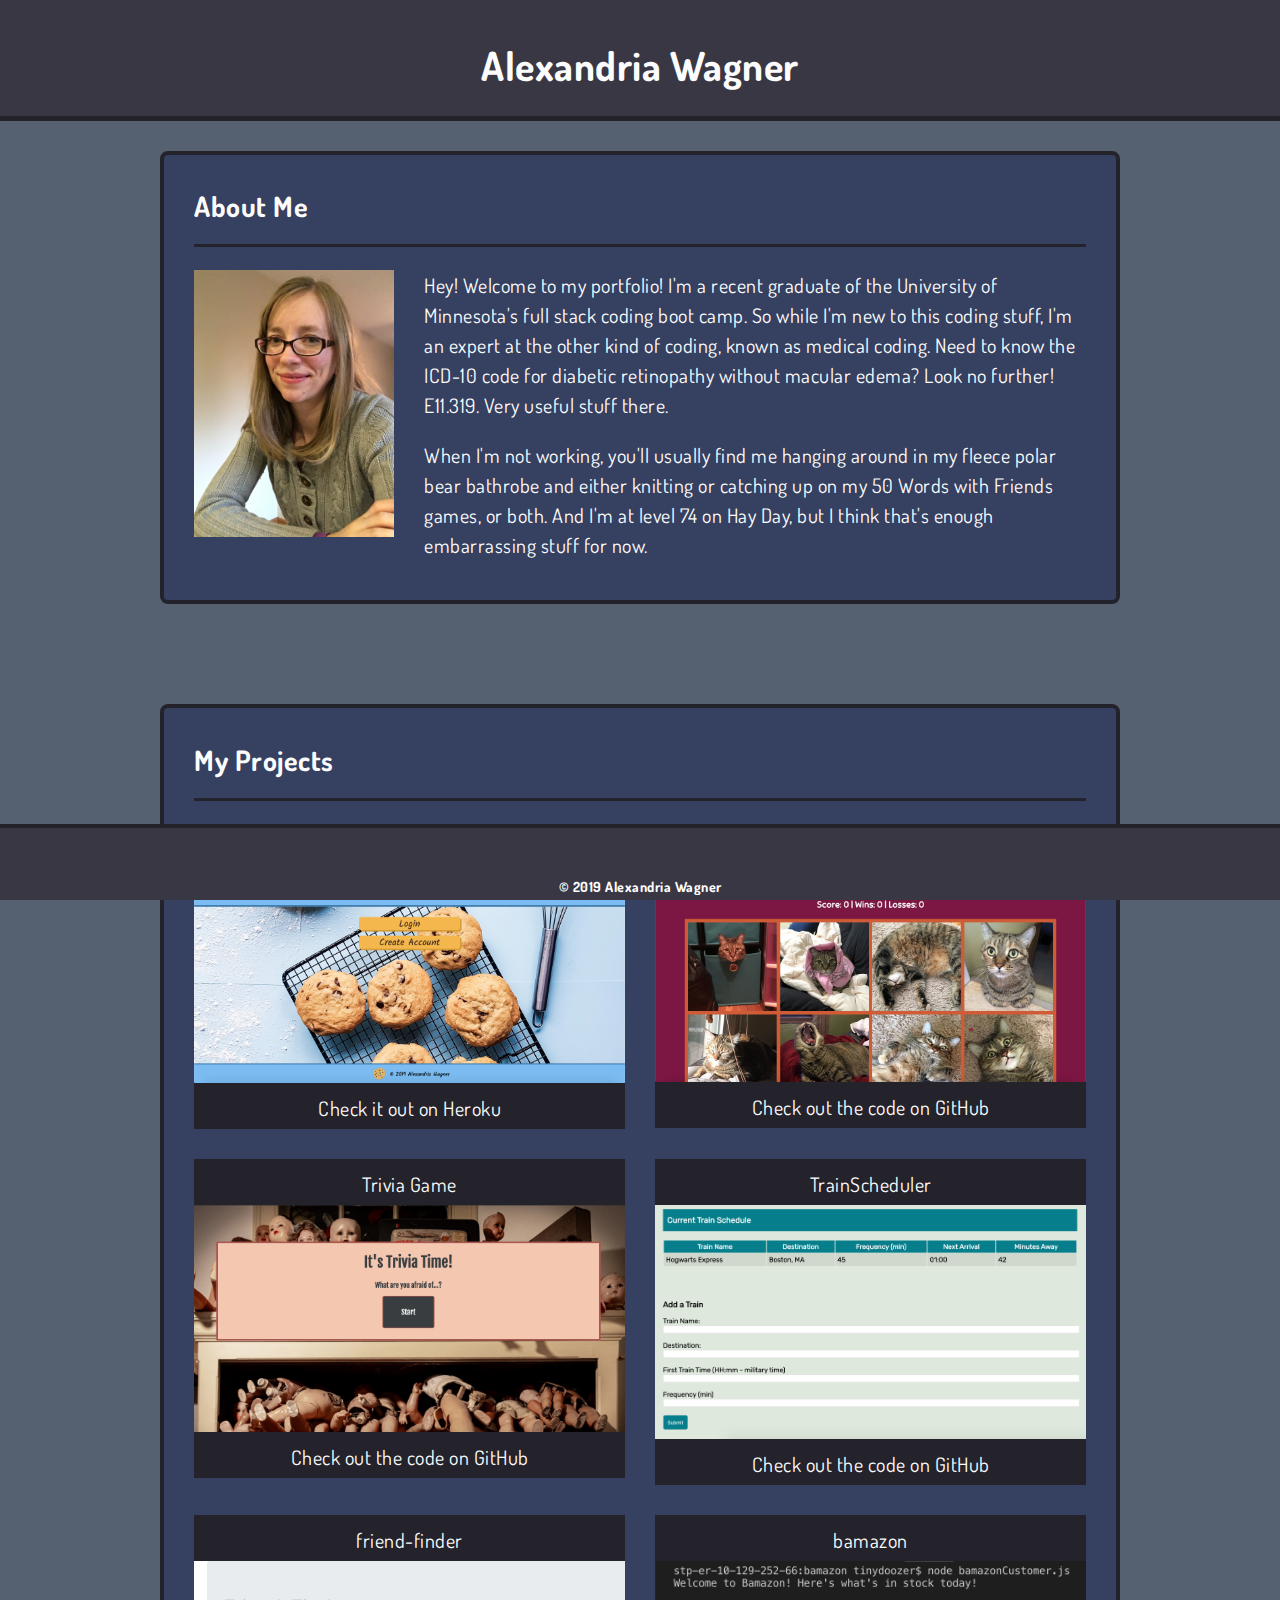
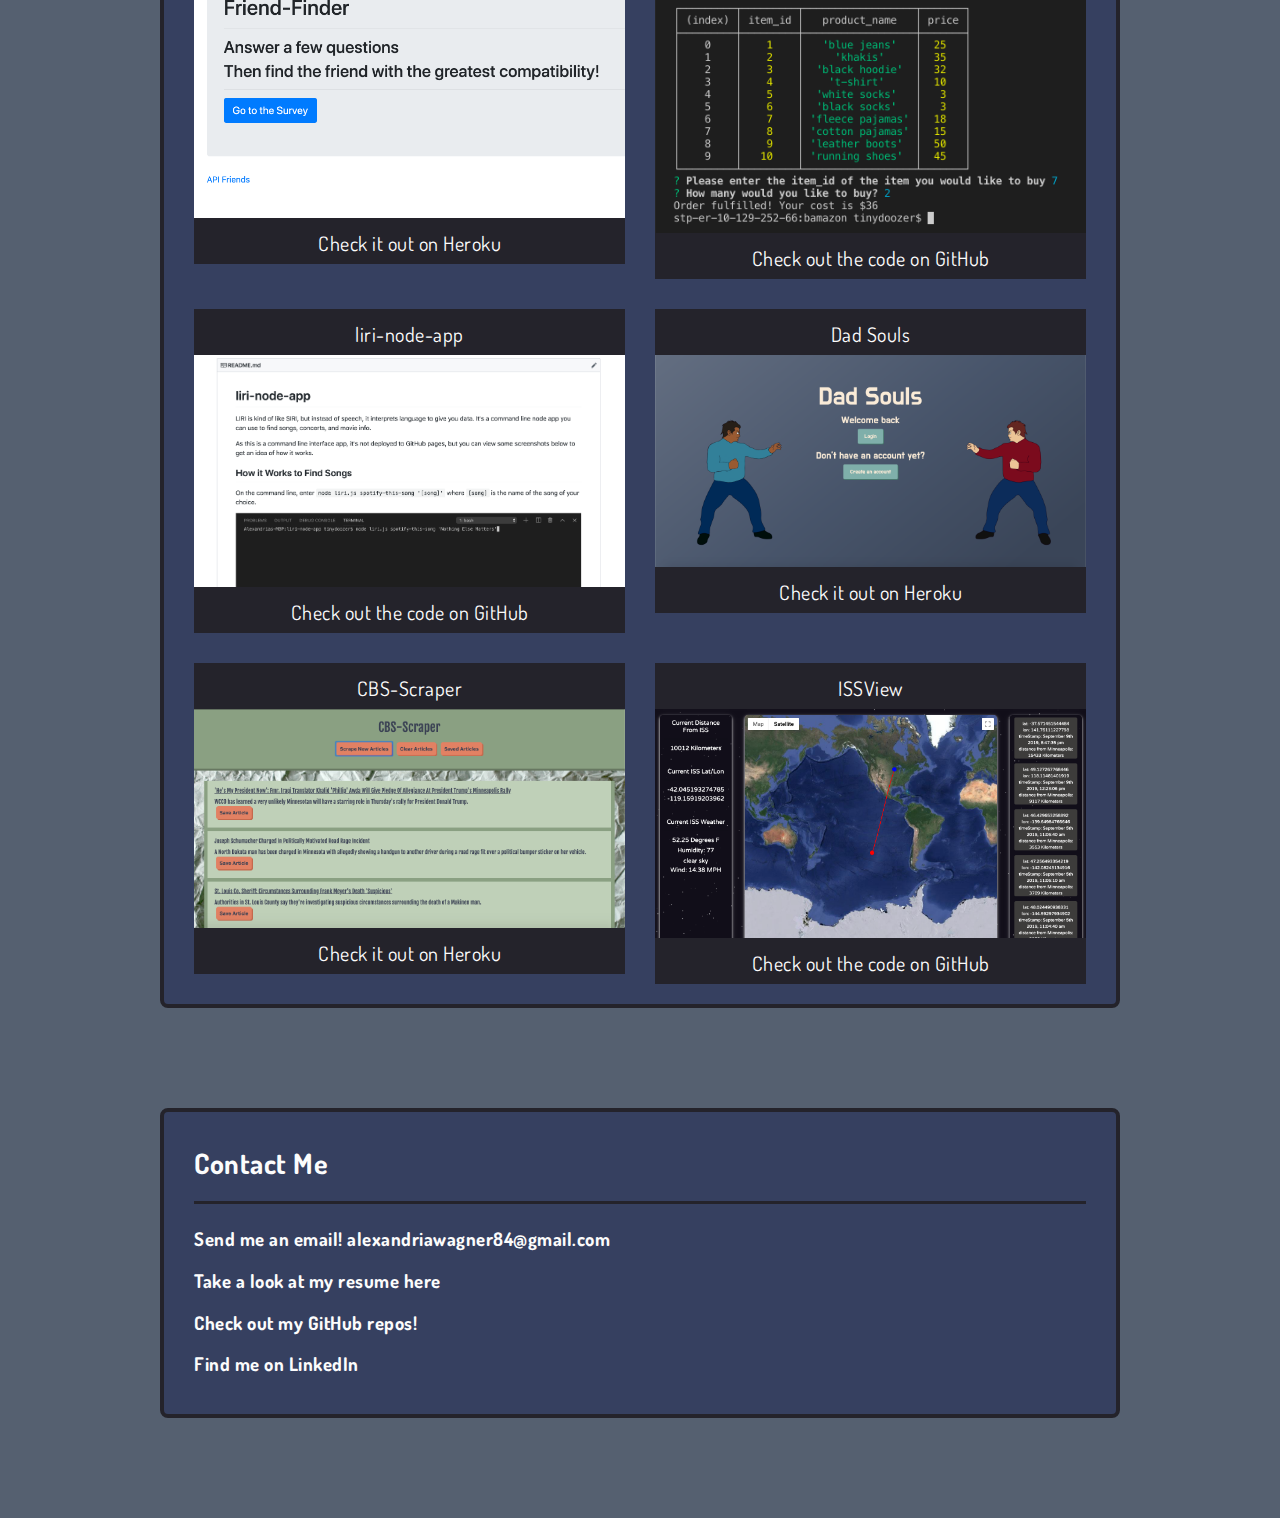
==== commit ca08414d: "bio update" ====
--- a/index.html
+++ b/index.html
@@ -3,6 +3,7 @@
 
 <head>
     <title>My Portfolio</title>
+    <meta name="viewport" content="width=device-width, initial-scale=1">
     <link href="https://fonts.googleapis.com/css?family=Dosis&display=swap" rel="stylesheet">
     <link rel="stylesheet" type="text/css" href="assets/css/style.css">
 </head>
@@ -23,9 +24,7 @@
                 known as medical coding. Need to know the ICD-10 code for diabetic retinopathy without macular edema?
                 Look no further! E11.319. Very useful stuff there.</p>
 
-            <p class="bio">When I'm not working, you'll usually find me hanging around in my fleece polar bear bathrobe,
-                drinking a
-                lot of coffee, and playing about 50 Words with Friends games. And I'm at level 74 on Hay Day, but I think
+            <p class="bio">When I'm not working, you'll usually find me hanging around in my fleece polar bear bathrobe and either knitting or catching up on my 50 Words with Friends games, or both. And I'm at level 74 on Hay Day, but I think
                 that's
                 enough embarrassing stuff for now.</p>
         </div>
